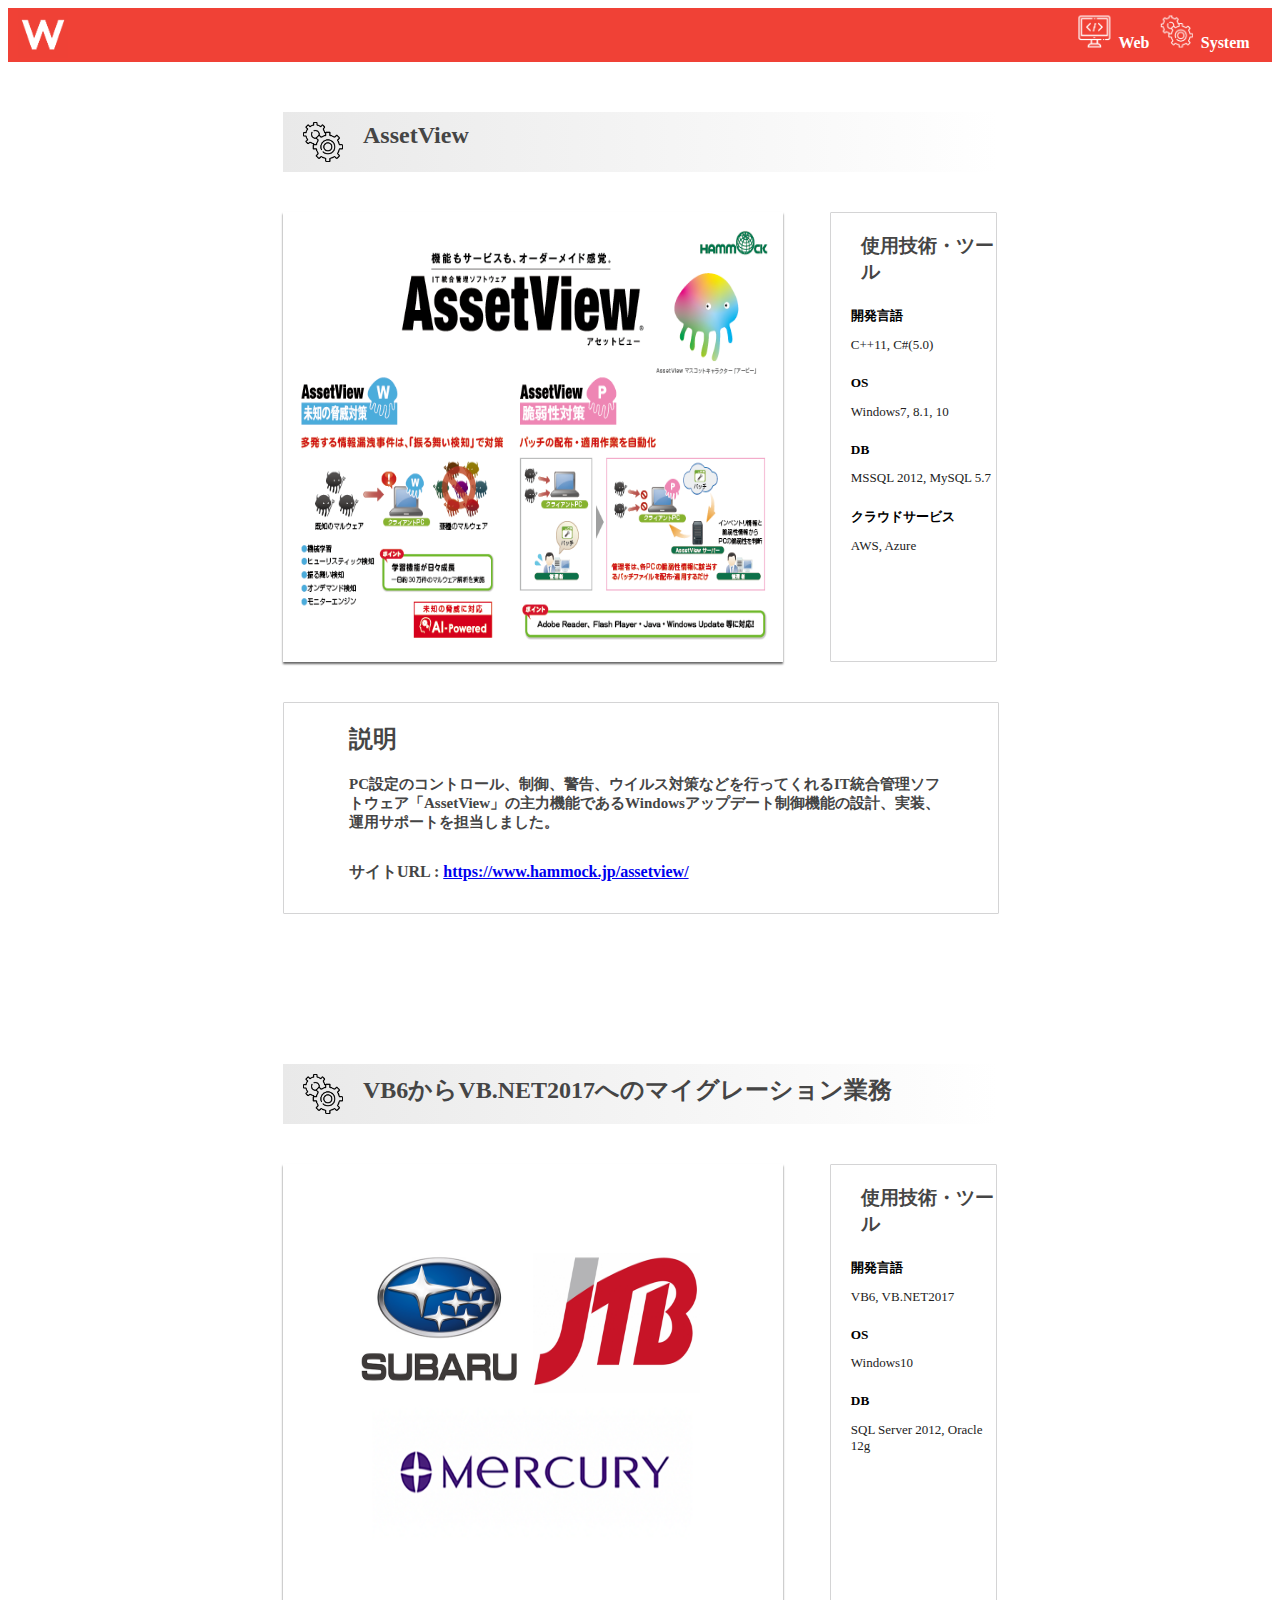
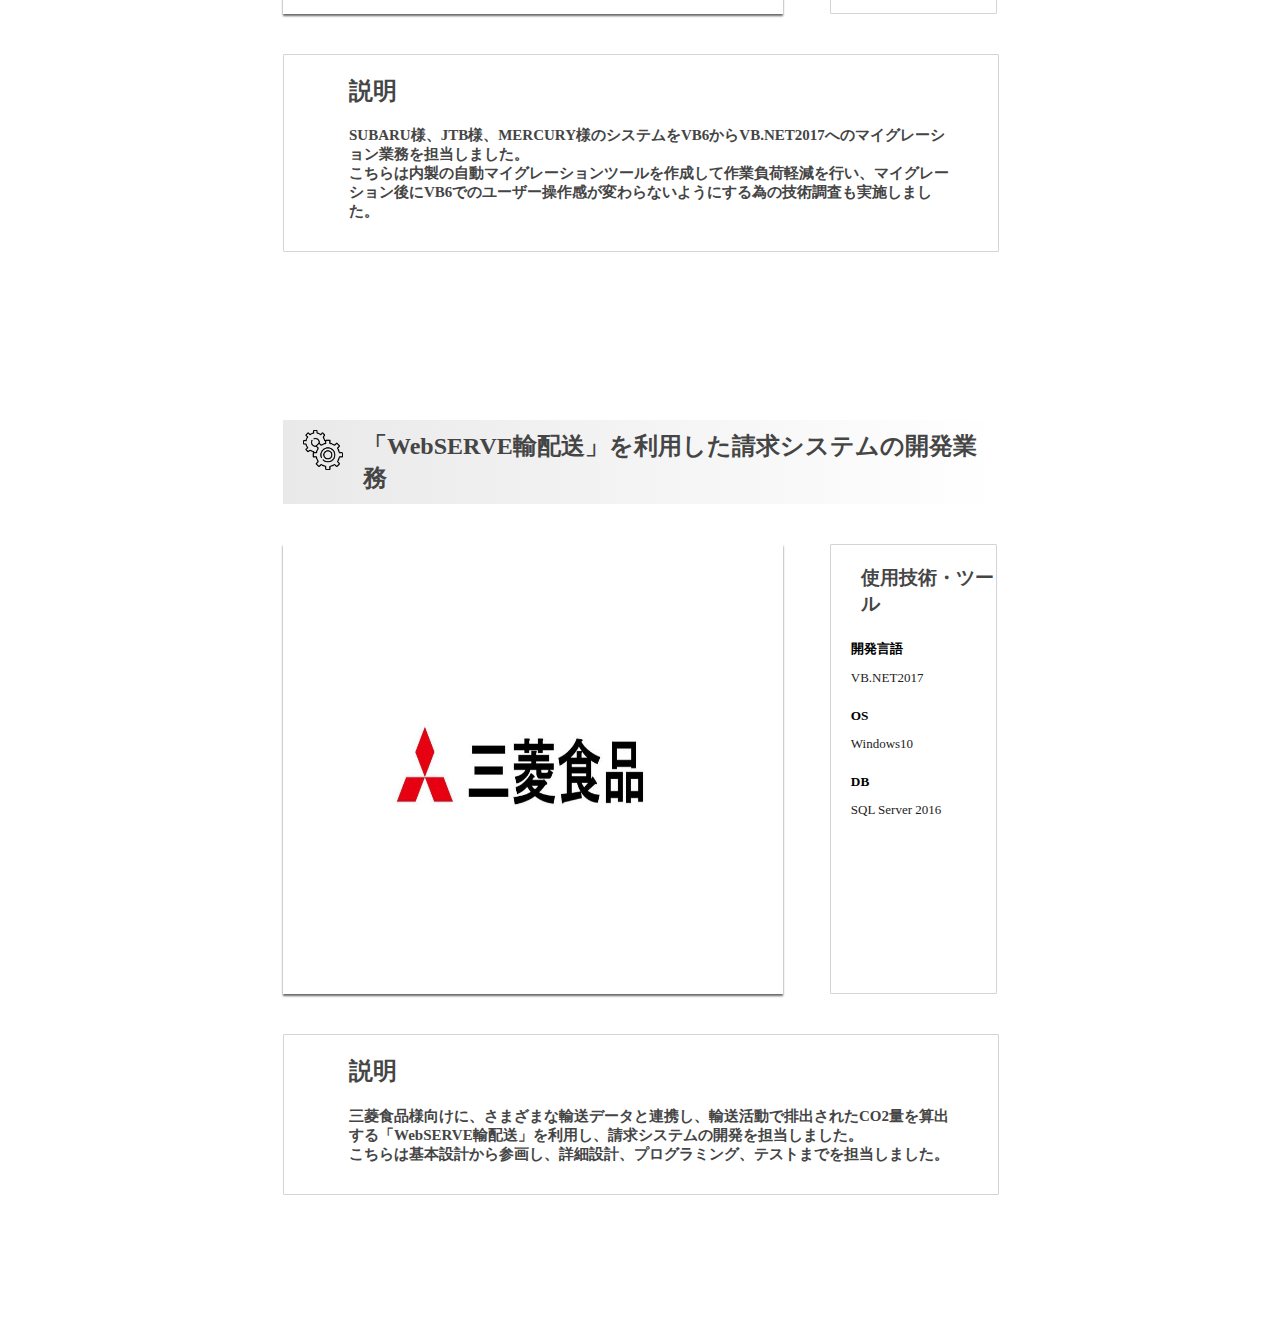
==== system.html @ f90ed8fa "system ページの作成" ====
<!DOCTYPE html>
<html lang="en">

<head>
  <meta charset="utf-8" />
  <link rel="icon" href="%PUBLIC_URL%/favicon.ico" />
  <meta name="viewport" content="width=device-width, initial-scale=1" />
  <link rel="apple-touch-icon" href="%PUBLIC_URL%/logo192.png" />

  <link rel="stylesheet" href="./navbar.css">
  <link rel="stylesheet" href="./style.css">
  <link rel="stylesheet" type="text/css" href="semantic/dist/semantic.min.css">

  <script src="semantic/dist/semantic.min.js"></script>
  <script src="https://ajax.googleapis.com/ajax/libs/jquery/3.5.1/jquery.min.js"></script>

  <link rel="manifest" href="%PUBLIC_URL%/manifest.json" />
  <title>willsoar-web</title>
</head>

<body class="wrapper">
  <div class="ui inverted segment navbar" style="background-color: #F04136">
    <img src="./img/willsoar.png" alt="" class="" />
    <div class="ui inverted secondary menu" style="margin-top: 3px !important;">
      <a href="./index.html" class="item logotext web-text" style="text-decoration: none;"><img src="./img/icon-web1.png"
          alt="" class="icon-image" />Web</a>
      <a href="a.shtml" class="item logotext web-text" style="text-decoration: none;"><img src="./img/icon-system1.png"
          alt="" class="icon-image" />System</a>
    </div>

    <div>

    </div>

  </div>



  <div class="container">
    <div class="title-btn">
      <h2 class="ui header title">
        <img src="img/icon-system.png" alt="" class="icon-image" />
        <div class="content">
          AssetView
        </div>
      </h2>
    </div>

    <div class="image-btn">
      <img src="./img/system1.png" alt="" class="mainImage2" />
      <div class="ui card tecBox">
        <h3 class="ui header">
          <i class="plug icon"></i>
          <div class="content">使用技術・ツール</div>
        </h3>
        <div class="tecBoxDesc">
          <h5>開発言語</h5>
          <p>C++11, C#(5.0)</p>
        </div>
        <div class="tecBoxDesc">
          <h5>OS</h5>
          <p>Windows7, 8.1, 10</p>
        </div>
        <div class="tecBoxDesc">
          <h5>DB</h5>
                <p>
                  MSSQL 2012, MySQL 5.7
                  <br />
                </p>
        </div>
        <div class="tecBoxDesc">
          <h5>クラウドサービス</h5>
                <p>
                  AWS, Azure
                  <br />
                </p>
        </div>
      </div>
    </div>

    <div class="ui card item-content">
      <div class="c-description">
        <h2 class="ui header">
          <i class="book icon"></i>
          <div class="content">説明</div>
        </h2>
        <div class="content">
          <div class="description">
            <p>
              PC設定のコントロール、制御、警告、ウイルス対策などを行ってくれるIT統合管理ソフトウェア「AssetView」の主力機能であるWindowsアップデート制御機能の設計、実装、運用サポートを担当しました。
              <h4>
                サイトURL :
                <a href="https://www.hammock.jp/assetview/">
                  https://www.hammock.jp/assetview/
                </a>
              </h4>
            </p>
          </div>
        </div>
      </div>
    </div>


    <!-- 煮込め -->


    <div>
      <Element name="Element2"></Element>
      <div class="title-btn">
        <h2 class="ui header title">
          <img src="./img/icon-system.png" alt="" class="icon-image" />
          <div class="content">
            VB6からVB.NET2017へのマイグレーション業務
          </div>
        </h2>
      </div>

      <div class="image-btn">
        <img src="img/system2.png" alt="" class="mainImage2" />
        <div class="ui card tecBox">
          <h3 class="ui header">
            <i class="plug icon"></i>
            <div class="content">使用技術・ツール</div>
          </h3>
          <div class="tecBoxDesc">
            <h5>開発言語</h5>
                  <p>VB6, VB.NET2017 </p>
          </div>
          <div class="tecBoxDesc">
            <h5>OS</h5>
                  <p>Windows10</p>
          </div>
          <div class="tecBoxDesc">
            <h5>DB</h5>
            <p>SQL Server 2012, Oracle 12g</p>
          </div>
        </div>
      </div>

      <div class="ui card item-content">
        <div class="c-description">
          <h2 class="ui header">
            <i class="book icon"></i>
            <div class="content">説明</div>
          </h2>
          <div class="content">
            <div class="description">
              <p>
                SUBARU様、JTB様、MERCURY様のシステムをVB6からVB.NET2017へのマイグレーション業務を担当しました。
                <br />
                こちらは内製の自動マイグレーションツールを作成して作業負荷軽減を行い、マイグレーション後にVB6でのユーザー操作感が変わらないようにする為の技術調査も実施しました。
              </p>
            </div>
          </div>
        </div>
      </div>
    </div>
    <br />

    <!-- ３個目 -->

    <div class="title-btn">
      <Element name="Element3"></Element>
      <h2 class="ui header title">
        <img src="./img/icon-system.png" alt="" class="icon-image" />
        <div class="content">
          「WebSERVE輸配送」を利用した請求システムの開発業務
        </div>
      </h2>
    </div>

    <div class="image-btn">
      <img src="./img/system3.png" alt="" class="mainImage2" />
      <div class="ui card tecBox">
        <h3 class="ui header">
          <i class="plug icon"></i>
          <div class="content">使用技術・ツール</div>
        </h3>
        <div class="tecBoxDesc">
          <h5>開発言語</h5>
                <p>VB.NET2017</p>
        </div>
        <div class="tecBoxDesc">
          <h5>OS</h5>
                <p>Windows10</p>
        </div>
        <div class="tecBoxDesc">
          <h5>DB</h5>
                <p>SQL Server 2016</p>
        </div>
      </div>
    </div>

    <div class="ui card item-content">
      <div class="c-description">
        <h2 class="ui header">
          <i class="book icon"></i>
          <div class="content">説明</div>
        </h2>
        <div class="content">
          <div class="description">
            <p>
              三菱食品様向けに、さまざまな輸送データと連携し、輸送活動で排出されたCO2量を算出する「WebSERVE輸配送」を利用し、請求システムの開発を担当しました。
              <br />
              こちらは基本設計から参画し、詳細設計、プログラミング、テストまでを担当しました。
              <br />
            </p>
          </div>
        </div>
      </div>
    </div>

    <br />
  </div>

  <div style="height: 70; background-color: #F04136; width: 100%;"></div>
</body>

</html>
---- navbar.css ----
.menu {
  float: right;
  transform:scale(0.8)
}
.navbar a {
  color: white;
  font-size: 20px;
}
img {
  width: 50px;
  height: 50px;
  margin-left: 10px;
}
i {
  color: white;
}
.menu {
  margin-top: -9px !important;
}
.icon-image {
  width: 30px;
  height: 30px;
}
.logotext img {
  margin-right: 10px !important;
}


@media screen and (max-width:480px) {
  .navbar img {
    width: 40px;
    height: 40px;
  }
  .logotext{
    margin-top: -10px;
  }
  .menu .logotext{
    margin-top: -5px !important;
    margin-right: -30px !important;
    transform: scale(0.7);
  }
  
}
---- style.css ----
.title {
  background: -moz-linear-gradient(left, #E9E9E9, #FFF);
  background: -webkit-linear-gradient(left, #E9E9E9, #FFF);
  background: linear-gradient(to right, #E9E9E9, #FFF);
  width: 100%;
  padding: 10px !important;
  margin-top: 50px !important;
  display: flex;
}
.icon {
  color: #454545;
}
.title .content {
  color: #454545;
}
.mainImage {
  width: 70%;
  height: 100%;
  margin-top: 20px;
  box-shadow: 0 2px 2px #666666;
  margin-right: 47px;
  margin-left: 0px;
}
.mainImage2 {
  width: 70%;
  height: 450px;
  margin-top: 20px;
  box-shadow: 0 2px 2px #666666;
  margin-right: 47px;
  margin-left: 0px;
}
.c-description {
  width: 100% !important;
  border:solid 1px #D4D4D5;
  border-radius: 1px;
  margin-top: 40px;
}
.c-description p {
  font-weight: bold;
  font-size: 16px;
}

.web-text {
  font-weight: bold !important;
  color: white;
}
.system-text {
  font-weight: bold !important;
  color: rgb(102, 88, 88);
}

.description p {
  color: #454545;
  padding-left: 45px;
  padding-right: 45px;
  margin-bottom: 30px;
  font-size: 15px;
}
.description h4 {
  color: #454545;
  padding-left: 45px;
  padding-right: 45px;
  margin-bottom: 30px;
}
.image-btn {
  display: flex;
  width: 100%;
}
.title-btn {
  display: flex;
  align-items: flex-end;
}

.item-content {
  width: 100% !important;
  margin-bottom: 100px !important;
}
.item-content h2 {
  padding-left: 45px !important;
}
.table-parent {
  display: flex;
  padding-right: 70px;
  padding-left: 80px;
  
}
.table-parent table {
  margin-right: 50px;
}
.table-parent th {
  font-size: 20px;
  text-align: left !important;
}
.table-parent td {
  padding-bottom: 5px;
  font-size: 15px;
}
body {
  background-color: #FFFFFF;
}

/* 技術一覧 */
.tecBox {
  border:solid 1px #D4D4D5;
  border-radius: 1px;
  width: 300px;
  margin-top: 20px;
}
.tecBox h3 {
  margin-top: 20px !important;
  margin-left: 10px !important;
}
.tecBoxDesc {
  margin-left: 20px;
}
.tecBoxDesc p {
  font-size: 13px;
  margin-top: -10px;
  color: #222222;
}
.content {
  margin-left: 20px;
  color: #454545;
}
.icon-image {
  width: 40px !important;
  height: 40px !important;
}
.container {
  margin-left: 275px;
  margin-right: 275px;
}


@media screen and (max-width:480px){
  .title-btn {
    width: 100% !important;
  }
  .btn {
    display: none;
  }
  .image-btn {
    display: block;
  }
  .mainImage {
    width: 100%;
    height: 50%;
  }
  .mainImage2 {
    width: 100%;
    height: 50%;
  }
  .ui.card.tecBox {
    width: 100%;
  }
  .tecBoxDesc {
    padding-bottom: 30px;
    margin-top: 0px !important;
  }
  .description {
    width: 100% !important;
    font-size: 15px;
  }
  .description p {
    padding: 0;
    padding-right: 20px;
    font-weight: normal;
  }
  .title .content {
    margin-left: -0px !important;
    margin-top: 10px;
  }
  .wrapper {
    overflow: hidden;
  }
}
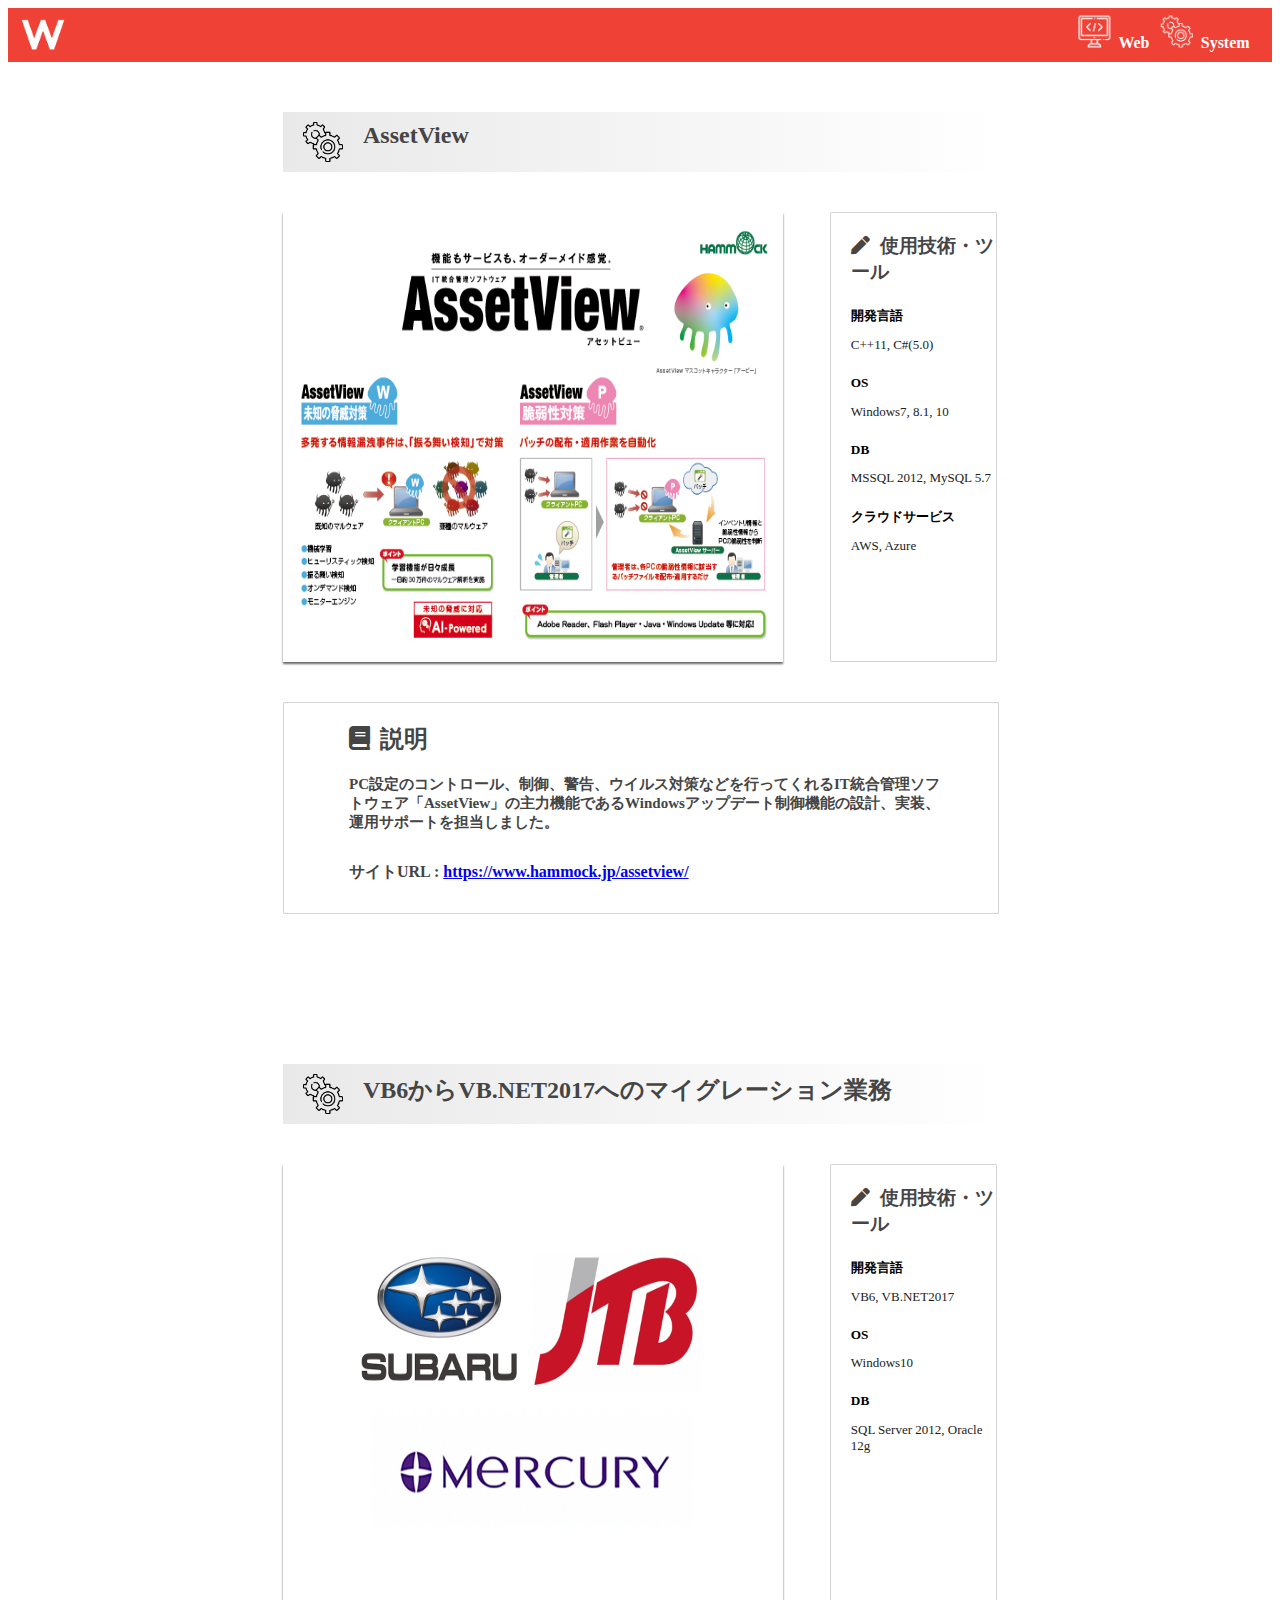
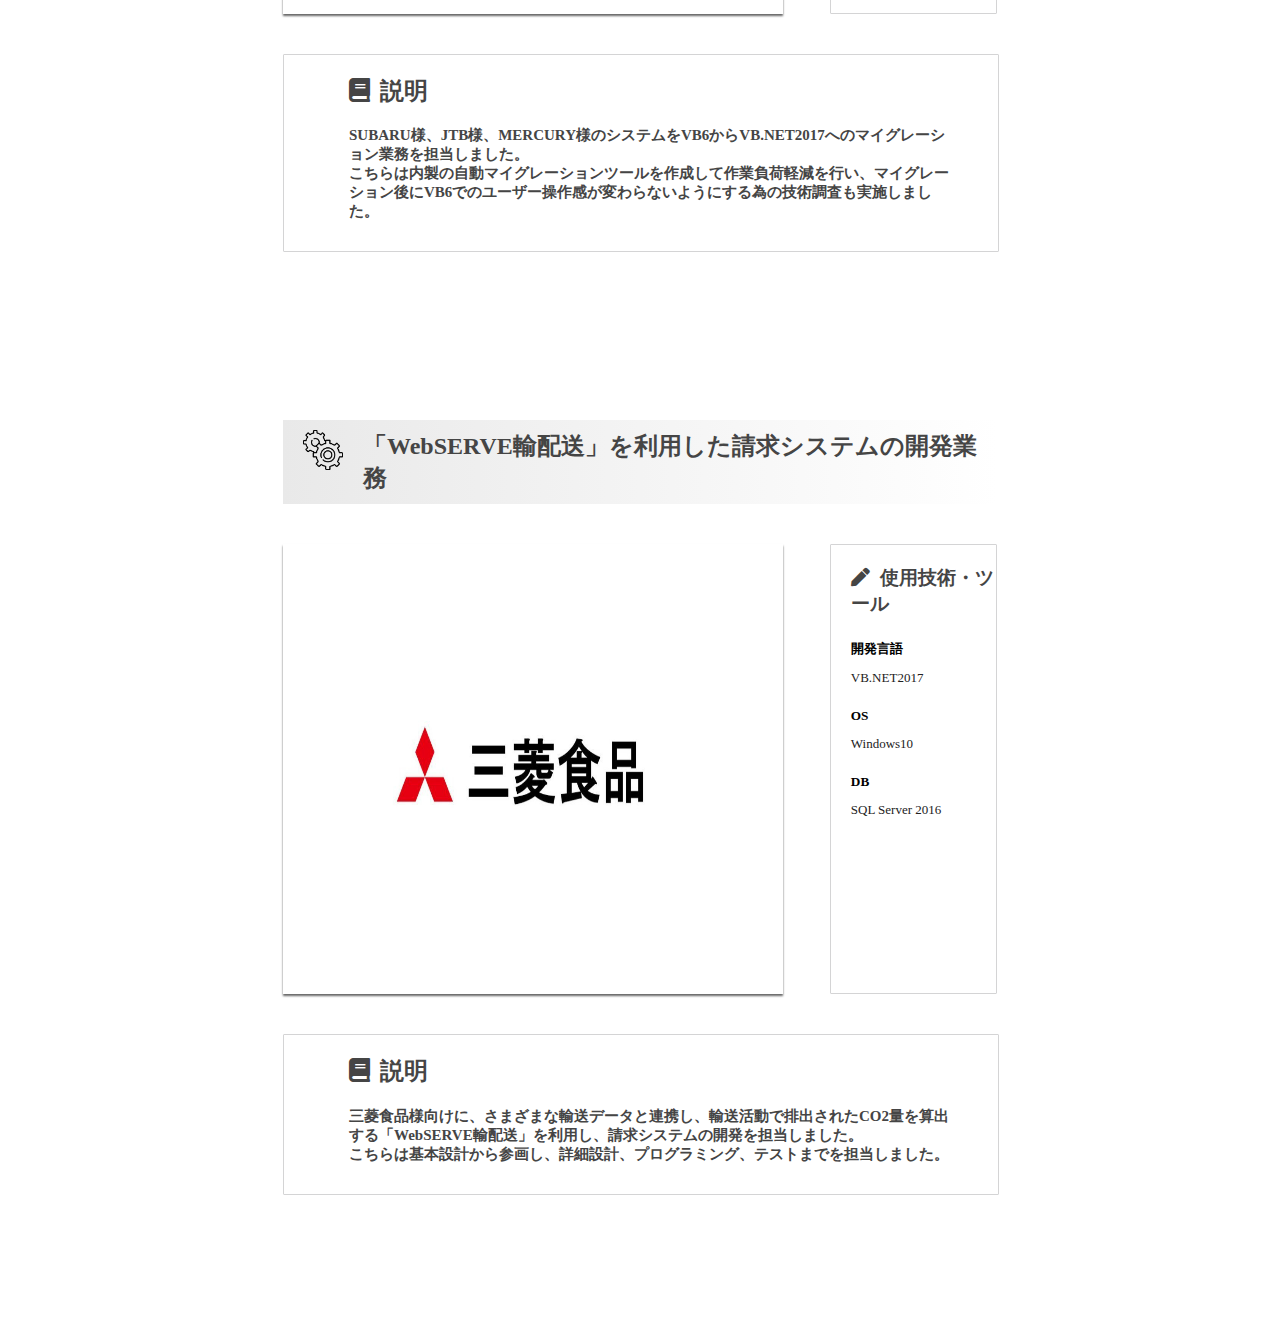
==== commit bd2d0f51: "icon 追加" ====
--- a/system.html
+++ b/system.html
@@ -4,8 +4,10 @@
 <head>
   <meta charset="utf-8" />
   <link rel="icon" href="%PUBLIC_URL%/favicon.ico" />
-  <meta name="viewport" content="width=device-width, initial-scale=1" />
+  <meta name="viewport" content="width=device-width, initial-scale=1.0, maximum-scale=1.0, minimum-scale=1.0">
+
   <link rel="apple-touch-icon" href="%PUBLIC_URL%/logo192.png" />
+  <link href="https://use.fontawesome.com/releases/v5.6.1/css/all.css" rel="stylesheet">
 
   <link rel="stylesheet" href="./navbar.css">
   <link rel="stylesheet" href="./style.css">
@@ -27,11 +29,6 @@
       <a href="a.shtml" class="item logotext web-text" style="text-decoration: none;"><img src="./img/icon-system1.png"
           alt="" class="icon-image" />System</a>
     </div>
-
-    <div>
-
-    </div>
-
   </div>
 
 
@@ -50,8 +47,8 @@
       <img src="./img/system1.png" alt="" class="mainImage2" />
       <div class="ui card tecBox">
         <h3 class="ui header">
-          <i class="plug icon"></i>
-          <div class="content">使用技術・ツール</div>
+          <div class="content" style="margin-left:  10px"><i class="fas fa-pen plug icon"
+            style="color: #454545; margin-right: 10px;"></i>使用技術・ツール</div>
         </h3>
         <div class="tecBoxDesc">
           <h5>開発言語</h5>
@@ -81,8 +78,7 @@
     <div class="ui card item-content">
       <div class="c-description">
         <h2 class="ui header">
-          <i class="book icon"></i>
-          <div class="content">説明</div>
+          <div class="content"><i class="fas fa-book" style="color: #454545; margin-right: 10px;"></i>説明</div>
         </h2>
         <div class="content">
           <div class="description">
@@ -119,8 +115,8 @@
         <img src="img/system2.png" alt="" class="mainImage2" />
         <div class="ui card tecBox">
           <h3 class="ui header">
-            <i class="plug icon"></i>
-            <div class="content">使用技術・ツール</div>
+            <div class="content" style="margin-left:  10px"><i class="fas fa-pen plug icon"
+              style="color: #454545; margin-right: 10px;"></i>使用技術・ツール</div>
           </h3>
           <div class="tecBoxDesc">
             <h5>開発言語</h5>
@@ -140,8 +136,7 @@
       <div class="ui card item-content">
         <div class="c-description">
           <h2 class="ui header">
-            <i class="book icon"></i>
-            <div class="content">説明</div>
+            <div class="content"><i class="fas fa-book" style="color: #454545; margin-right: 10px;"></i>説明</div>
           </h2>
           <div class="content">
             <div class="description">
@@ -173,8 +168,8 @@
       <img src="./img/system3.png" alt="" class="mainImage2" />
       <div class="ui card tecBox">
         <h3 class="ui header">
-          <i class="plug icon"></i>
-          <div class="content">使用技術・ツール</div>
+          <div class="content" style="margin-left:  10px"><i class="fas fa-pen plug icon"
+            style="color: #454545; margin-right: 10px;"></i>使用技術・ツール</div>
         </h3>
         <div class="tecBoxDesc">
           <h5>開発言語</h5>
@@ -194,8 +189,7 @@
     <div class="ui card item-content">
       <div class="c-description">
         <h2 class="ui header">
-          <i class="book icon"></i>
-          <div class="content">説明</div>
+          <div class="content"><i class="fas fa-book" style="color: #454545; margin-right: 10px;"></i>説明</div>
         </h2>
         <div class="content">
           <div class="description">
--- a/style.css
+++ b/style.css
@@ -1,140 +1,147 @@
+.container {
+  margin-left: 275px;
+  margin-right: 275px;
+}
 .title {
-  background: -moz-linear-gradient(left, #E9E9E9, #FFF);
-  background: -webkit-linear-gradient(left, #E9E9E9, #FFF);
-  background: linear-gradient(to right, #E9E9E9, #FFF);
-  width: 100%;
-  padding: 10px !important;
-  margin-top: 50px !important;
-  display: flex;
+background: -moz-linear-gradient(left, #E9E9E9, #FFF);
+background: -webkit-linear-gradient(left, #E9E9E9, #FFF);
+background: linear-gradient(to right, #E9E9E9, #FFF);
+width: 100%;
+padding: 10px !important;
+margin-top: 50px !important;
+display: flex;
 }
 .icon {
-  color: #454545;
+color: #454545;
 }
 .title .content {
-  color: #454545;
+color: #454545;
 }
 .mainImage {
-  width: 70%;
-  height: 100%;
-  margin-top: 20px;
-  box-shadow: 0 2px 2px #666666;
-  margin-right: 47px;
-  margin-left: 0px;
+width: 70%;
+height: 100%;
+margin-top: 20px;
+box-shadow: 0 2px 2px #666666;
+margin-right: 47px;
+margin-left: 0px;
 }
 .mainImage2 {
-  width: 70%;
-  height: 450px;
-  margin-top: 20px;
-  box-shadow: 0 2px 2px #666666;
-  margin-right: 47px;
-  margin-left: 0px;
+width: 70%;
+height: 450px;
+margin-top: 20px;
+box-shadow: 0 2px 2px #666666;
+margin-right: 47px;
+margin-left: 0px;
 }
 .c-description {
-  width: 100% !important;
-  border:solid 1px #D4D4D5;
-  border-radius: 1px;
-  margin-top: 40px;
+width: 100% !important;
+border:solid 1px #D4D4D5;
+border-radius: 1px;
+margin-top: 40px;
 }
 .c-description p {
-  font-weight: bold;
-  font-size: 16px;
+font-weight: bold;
+font-size: 16px;
 }
 
 .web-text {
-  font-weight: bold !important;
-  color: white;
+font-weight: bold !important;
+color: white;
 }
 .system-text {
-  font-weight: bold !important;
-  color: rgb(102, 88, 88);
+font-weight: bold !important;
+color: rgb(102, 88, 88);
 }
 
 .description p {
-  color: #454545;
-  padding-left: 45px;
-  padding-right: 45px;
-  margin-bottom: 30px;
-  font-size: 15px;
+color: #454545;
+padding-left: 45px;
+padding-right: 45px;
+margin-bottom: 30px;
+font-size: 15px;
 }
 .description h4 {
-  color: #454545;
-  padding-left: 45px;
-  padding-right: 45px;
-  margin-bottom: 30px;
+color: #454545;
+padding-left: 45px;
+padding-right: 45px;
+margin-bottom: 30px;
 }
 .image-btn {
-  display: flex;
-  width: 100%;
+display: flex;
+width: 100%;
 }
 .title-btn {
-  display: flex;
-  align-items: flex-end;
+display: flex;
+align-items: flex-end;
 }
 
 .item-content {
-  width: 100% !important;
-  margin-bottom: 100px !important;
+width: 100% !important;
+margin-bottom: 100px !important;
 }
 .item-content h2 {
-  padding-left: 45px !important;
+padding-left: 45px !important;
 }
 .table-parent {
-  display: flex;
-  padding-right: 70px;
-  padding-left: 80px;
-  
+display: flex;
+padding-right: 70px;
+padding-left: 80px;
+
 }
 .table-parent table {
-  margin-right: 50px;
+margin-right: 50px;
 }
 .table-parent th {
-  font-size: 20px;
-  text-align: left !important;
+font-size: 20px;
+text-align: left !important;
 }
 .table-parent td {
-  padding-bottom: 5px;
-  font-size: 15px;
+padding-bottom: 5px;
+font-size: 15px;
 }
 body {
-  background-color: #FFFFFF;
+background-color: #FFFFFF;
 }
 
 /* 技術一覧 */
 .tecBox {
-  border:solid 1px #D4D4D5;
-  border-radius: 1px;
-  width: 300px;
-  margin-top: 20px;
+border:solid 1px #D4D4D5;
+border-radius: 1px;
+width: 300px;
+margin-top: 20px;
 }
 .tecBox h3 {
-  margin-top: 20px !important;
-  margin-left: 10px !important;
+margin-top: 20px !important;
+margin-left: 10px !important;
 }
 .tecBoxDesc {
-  margin-left: 20px;
+margin-left: 20px;
 }
 .tecBoxDesc p {
-  font-size: 13px;
-  margin-top: -10px;
-  color: #222222;
+font-size: 13px;
+margin-top: -10px;
+color: #222222;
 }
 .content {
-  margin-left: 20px;
-  color: #454545;
+margin-left: 20px;
+color: #454545;
 }
 .icon-image {
-  width: 40px !important;
-  height: 40px !important;
+width: 40px !important;
+height: 40px !important;
 }
-.container {
-  margin-left: 275px;
-  margin-right: 275px;
+.gizyutu-title {
+  margin-top: -27px;
 }
 
 
-@media screen and (max-width:480px){
+
+@media screen and (max-width: 481px){
   .title-btn {
     width: 100% !important;
+  }
+  .title {
+    display: block;
   }
   .btn {
     display: none;
@@ -154,7 +161,6 @@
     width: 100%;
   }
   .tecBoxDesc {
-    padding-bottom: 30px;
     margin-top: 0px !important;
   }
   .description {
@@ -163,14 +169,24 @@
   }
   .description p {
     padding: 0;
-    padding-right: 20px;
+    padding-right: 15px;
     font-weight: normal;
   }
   .title .content {
-    margin-left: -0px !important;
+    margin-left: 12px !important;
     margin-top: 10px;
   }
-  .wrapper {
-    overflow: hidden;
+  .container {
+    margin-left: 0px !important;
+    margin-right: 0px !important;
   }
+  .description h4 {
+    color: #454545;
+    margin-left: -44px;
+    padding-right: 40px;
+    margin-bottom: 30px;
+    }
+    .wrapper {
+      overflow: hidden;
+    }
 }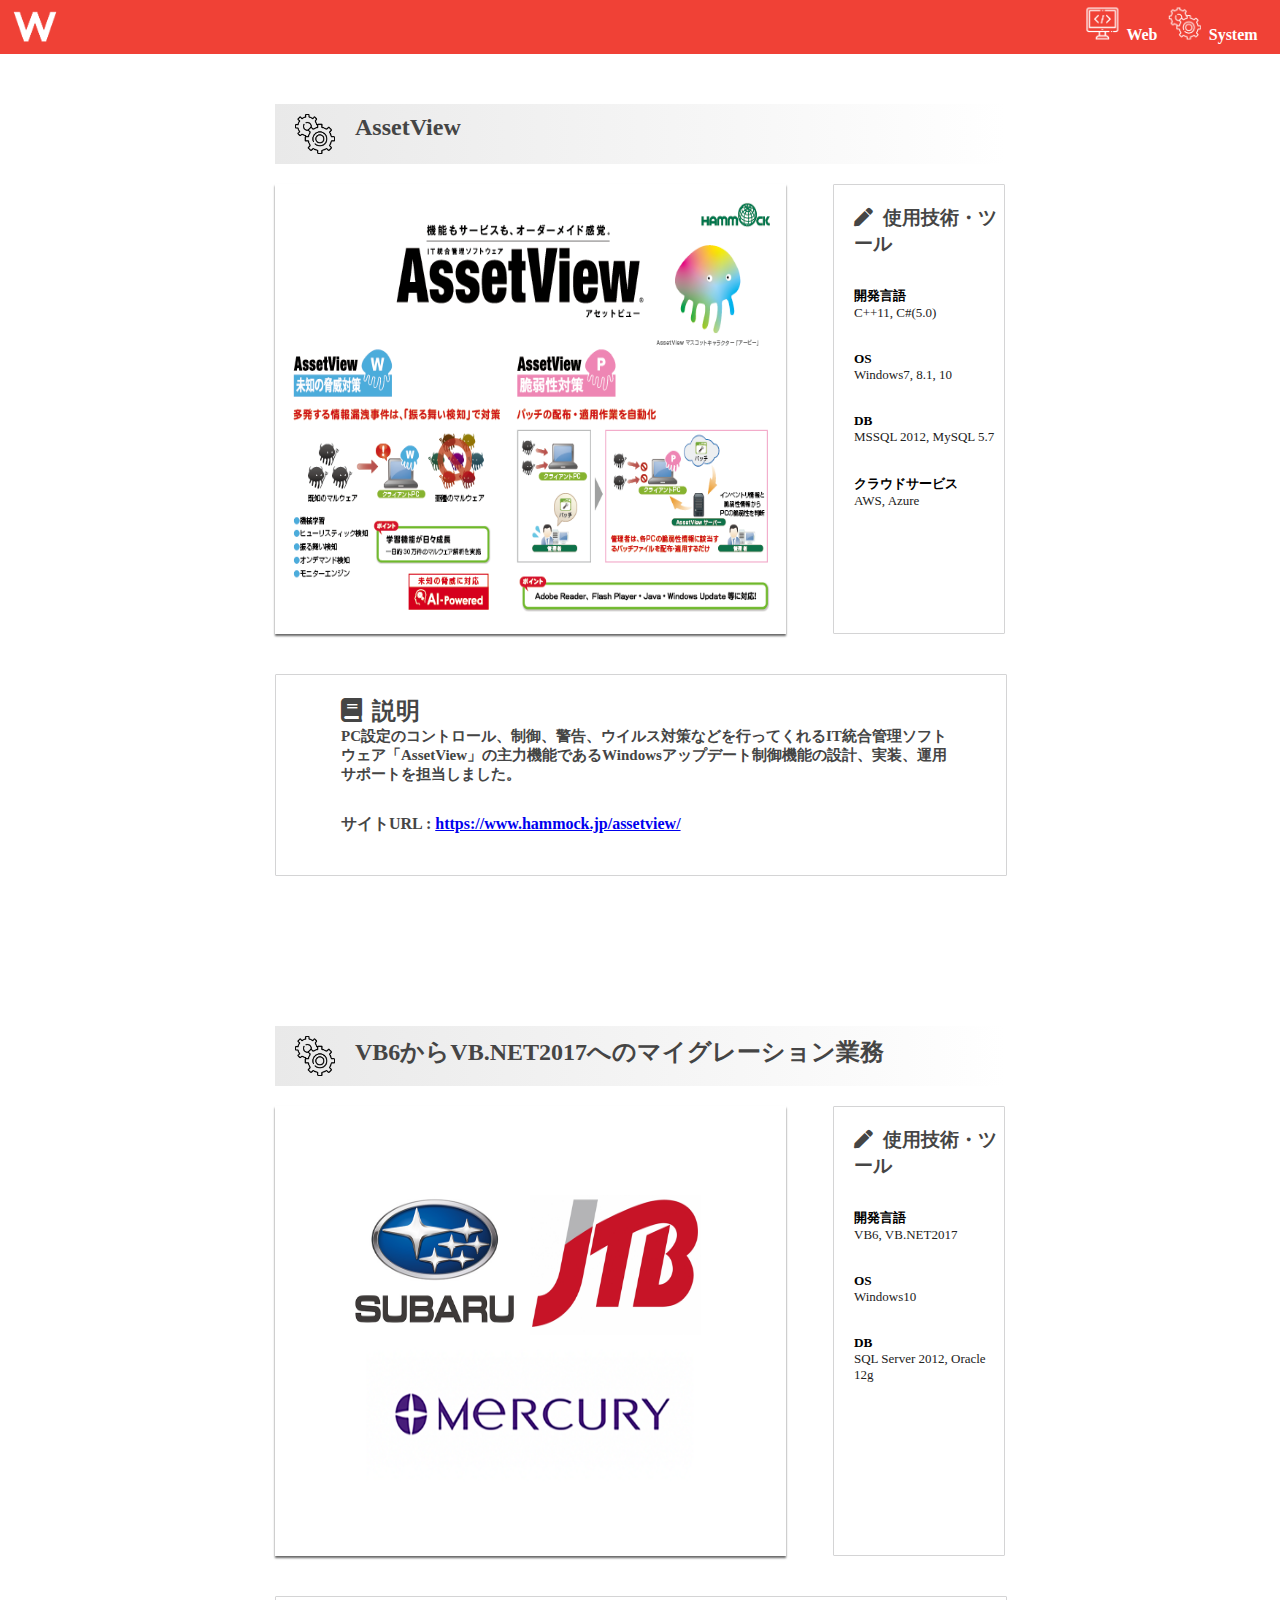
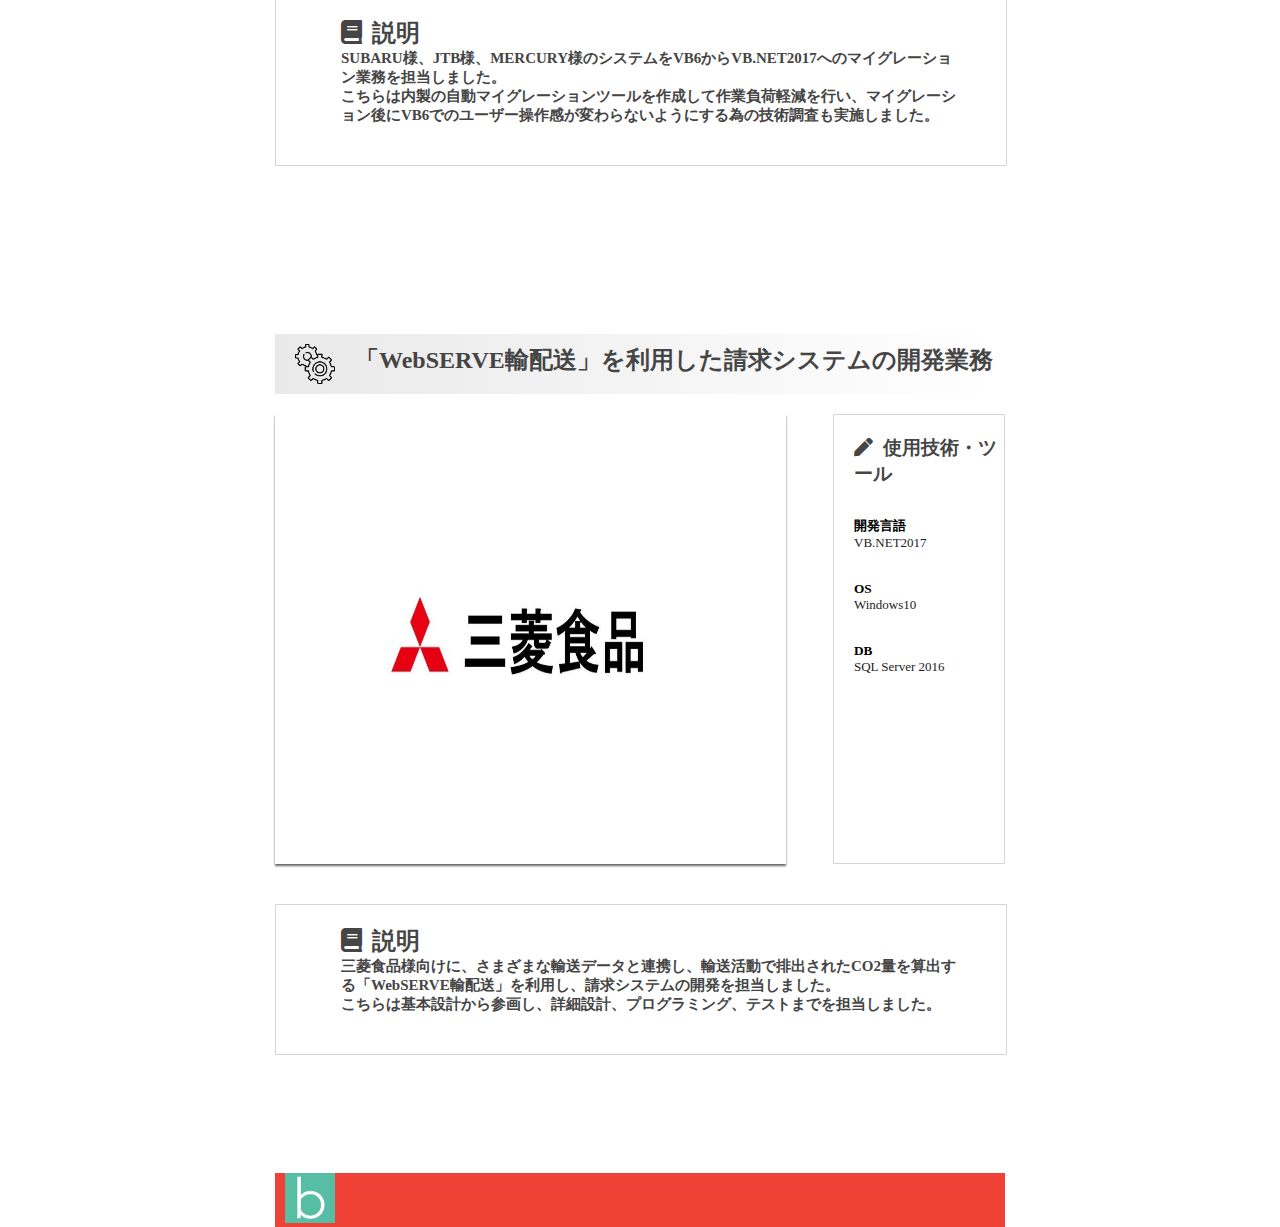
==== commit 3d4663d1: "footer" ====
--- a/system.html
+++ b/system.html
@@ -3,6 +3,7 @@
 
 <head>
   <meta charset="utf-8" />
+  <meta name="robots" content="noindex">
   <link rel="icon" href="%PUBLIC_URL%/favicon.ico" />
   <meta name="viewport" content="width=device-width, initial-scale=1.0, maximum-scale=1.0, minimum-scale=1.0">
 
@@ -43,76 +44,10 @@
       </h2>
     </div>
 
-    <div class="image-btn">
-      <img src="./img/system1.png" alt="" class="mainImage2" />
-      <div class="ui card tecBox">
-        <h3 class="ui header">
-          <div class="content" style="margin-left:  10px"><i class="fas fa-pen plug icon"
-            style="color: #454545; margin-right: 10px;"></i>使用技術・ツール</div>
-        </h3>
-        <div class="tecBoxDesc">
-          <h5>開発言語</h5>
-          <p>C++11, C#(5.0)</p>
-        </div>
-        <div class="tecBoxDesc">
-          <h5>OS</h5>
-          <p>Windows7, 8.1, 10</p>
-        </div>
-        <div class="tecBoxDesc">
-          <h5>DB</h5>
-                <p>
-                  MSSQL 2012, MySQL 5.7
-                  <br />
-                </p>
-        </div>
-        <div class="tecBoxDesc">
-          <h5>クラウドサービス</h5>
-                <p>
-                  AWS, Azure
-                  <br />
-                </p>
-        </div>
-      </div>
-    </div>
-
-    <div class="ui card item-content">
-      <div class="c-description">
-        <h2 class="ui header">
-          <div class="content"><i class="fas fa-book" style="color: #454545; margin-right: 10px;"></i>説明</div>
-        </h2>
-        <div class="content">
-          <div class="description">
-            <p>
-              PC設定のコントロール、制御、警告、ウイルス対策などを行ってくれるIT統合管理ソフトウェア「AssetView」の主力機能であるWindowsアップデート制御機能の設計、実装、運用サポートを担当しました。
-              <h4>
-                サイトURL :
-                <a href="https://www.hammock.jp/assetview/">
-                  https://www.hammock.jp/assetview/
-                </a>
-              </h4>
-            </p>
-          </div>
-        </div>
-      </div>
-    </div>
-
-
-    <!-- 煮込め -->
-
-
-    <div>
-      <Element name="Element2"></Element>
-      <div class="title-btn">
-        <h2 class="ui header title">
-          <img src="./img/icon-system.png" alt="" class="icon-image" />
-          <div class="content">
-            VB6からVB.NET2017へのマイグレーション業務
-          </div>
-        </h2>
-      </div>
+    <div class="wrapper">
 
       <div class="image-btn">
-        <img src="img/system2.png" alt="" class="mainImage2" />
+        <img src="./img/system1.png" alt="" class="mainImage2" />
         <div class="ui card tecBox">
           <h3 class="ui header">
             <div class="content" style="margin-left:  10px"><i class="fas fa-pen plug icon"
@@ -120,94 +55,169 @@
           </h3>
           <div class="tecBoxDesc">
             <h5>開発言語</h5>
-                  <p>VB6, VB.NET2017 </p>
+            <p>C++11, C#(5.0)</p>
           </div>
           <div class="tecBoxDesc">
             <h5>OS</h5>
-                  <p>Windows10</p>
+            <p>Windows7, 8.1, 10</p>
           </div>
           <div class="tecBoxDesc">
             <h5>DB</h5>
-            <p>SQL Server 2012, Oracle 12g</p>
-          </div>
-        </div>
-      </div>
-
+                  <p>
+                    MSSQL 2012, MySQL 5.7
+                    <br />
+                  </p>
+          </div>
+          <div class="tecBoxDesc">
+            <h5>クラウドサービス</h5>
+                  <p>
+                    AWS, Azure
+                    <br />
+                  </p>
+          </div>
+        </div>
+      </div>
+  
       <div class="ui card item-content">
         <div class="c-description">
-          <h2 class="ui header">
+          <h2 class="ui header expla">
             <div class="content"><i class="fas fa-book" style="color: #454545; margin-right: 10px;"></i>説明</div>
           </h2>
           <div class="content">
             <div class="description">
               <p>
-                SUBARU様、JTB様、MERCURY様のシステムをVB6からVB.NET2017へのマイグレーション業務を担当しました。
+                PC設定のコントロール、制御、警告、ウイルス対策などを行ってくれるIT統合管理ソフトウェア「AssetView」の主力機能であるWindowsアップデート制御機能の設計、実装、運用サポートを担当しました。
+                <h4>
+                  サイトURL :
+                  <a href="https://www.hammock.jp/assetview/">
+                    https://www.hammock.jp/assetview/
+                  </a>
+                </h4>
+              </p>
+            </div>
+          </div>
+        </div>
+      </div>
+  
+  
+      <!-- 煮込め -->
+  
+  
+      <div>
+        <Element name="Element2"></Element>
+        <div class="title-btn">
+          <h2 class="ui header title">
+            <img src="./img/icon-system.png" alt="" class="icon-image" />
+            <div class="content">
+              VB6からVB.NET2017へのマイグレーション業務
+            </div>
+          </h2>
+        </div>
+  
+        <div class="image-btn">
+          <img src="img/system2.png" alt="" class="mainImage2" />
+          <div class="ui card tecBox">
+            <h3 class="ui header">
+              <div class="content" style="margin-left:  10px"><i class="fas fa-pen plug icon"
+                style="color: #454545; margin-right: 10px;"></i>使用技術・ツール</div>
+            </h3>
+            <div class="tecBoxDesc">
+              <h5>開発言語</h5>
+                    <p>VB6, VB.NET2017 </p>
+            </div>
+            <div class="tecBoxDesc">
+              <h5>OS</h5>
+                    <p>Windows10</p>
+            </div>
+            <div class="tecBoxDesc">
+              <h5>DB</h5>
+              <p>SQL Server 2012, Oracle 12g</p>
+            </div>
+          </div>
+        </div>
+  
+        <div class="ui card item-content">
+          <div class="c-description">
+            <h2 class="ui header expla">
+              <div class="content"><i class="fas fa-book" style="color: #454545; margin-right: 10px;"></i>説明</div>
+            </h2>
+            <div class="content">
+              <div class="description">
+                <p>
+                  SUBARU様、JTB様、MERCURY様のシステムをVB6からVB.NET2017へのマイグレーション業務を担当しました。
+                  <br />
+                  こちらは内製の自動マイグレーションツールを作成して作業負荷軽減を行い、マイグレーション後にVB6でのユーザー操作感が変わらないようにする為の技術調査も実施しました。
+                </p>
+              </div>
+            </div>
+          </div>
+        </div>
+      </div>
+      <br />
+  
+      <!-- ３個目 -->
+  
+      <div class="title-btn">
+        <Element name="Element3"></Element>
+        <h2 class="ui header title">
+          <img src="./img/icon-system.png" alt="" class="icon-image" />
+          <div class="content">
+            「WebSERVE輸配送」を利用した請求システムの開発業務
+          </div>
+        </h2>
+      </div>
+  
+      <div class="image-btn">
+        <img src="./img/system3.png" alt="" class="mainImage2" />
+        <div class="ui card tecBox">
+          <h3 class="ui header">
+            <div class="content" style="margin-left:  10px"><i class="fas fa-pen plug icon"
+              style="color: #454545; margin-right: 10px;"></i>使用技術・ツール</div>
+          </h3>
+          <div class="tecBoxDesc">
+            <h5>開発言語</h5>
+                  <p>VB.NET2017</p>
+          </div>
+          <div class="tecBoxDesc">
+            <h5>OS</h5>
+                  <p>Windows10</p>
+          </div>
+          <div class="tecBoxDesc">
+            <h5>DB</h5>
+                  <p>SQL Server 2016</p>
+          </div>
+        </div>
+      </div>
+  
+      <div class="ui card item-content">
+        <div class="c-description">
+          <h2 class="ui header expla">
+            <div class="content"><i class="fas fa-book" style="color: #454545; margin-right: 10px;"></i>説明</div>
+          </h2>
+          <div class="content">
+            <div class="description">
+              <p>
+                三菱食品様向けに、さまざまな輸送データと連携し、輸送活動で排出されたCO2量を算出する「WebSERVE輸配送」を利用し、請求システムの開発を担当しました。
                 <br />
-                こちらは内製の自動マイグレーションツールを作成して作業負荷軽減を行い、マイグレーション後にVB6でのユーザー操作感が変わらないようにする為の技術調査も実施しました。
+                こちらは基本設計から参画し、詳細設計、プログラミング、テストまでを担当しました。
+                <br />
               </p>
             </div>
           </div>
         </div>
       </div>
-    </div>
-    <br />
-
-    <!-- ３個目 -->
-
-    <div class="title-btn">
-      <Element name="Element3"></Element>
-      <h2 class="ui header title">
-        <img src="./img/icon-system.png" alt="" class="icon-image" />
-        <div class="content">
-          「WebSERVE輸配送」を利用した請求システムの開発業務
-        </div>
-      </h2>
-    </div>
-
-    <div class="image-btn">
-      <img src="./img/system3.png" alt="" class="mainImage2" />
-      <div class="ui card tecBox">
-        <h3 class="ui header">
-          <div class="content" style="margin-left:  10px"><i class="fas fa-pen plug icon"
-            style="color: #454545; margin-right: 10px;"></i>使用技術・ツール</div>
-        </h3>
-        <div class="tecBoxDesc">
-          <h5>開発言語</h5>
-                <p>VB.NET2017</p>
-        </div>
-        <div class="tecBoxDesc">
-          <h5>OS</h5>
-                <p>Windows10</p>
-        </div>
-        <div class="tecBoxDesc">
-          <h5>DB</h5>
-                <p>SQL Server 2016</p>
-        </div>
-      </div>
-    </div>
-
-    <div class="ui card item-content">
-      <div class="c-description">
-        <h2 class="ui header">
-          <div class="content"><i class="fas fa-book" style="color: #454545; margin-right: 10px;"></i>説明</div>
-        </h2>
-        <div class="content">
-          <div class="description">
-            <p>
-              三菱食品様向けに、さまざまな輸送データと連携し、輸送活動で排出されたCO2量を算出する「WebSERVE輸配送」を利用し、請求システムの開発を担当しました。
-              <br />
-              こちらは基本設計から参画し、詳細設計、プログラミング、テストまでを担当しました。
-              <br />
-            </p>
-          </div>
-        </div>
-      </div>
-    </div>
-
-    <br />
-  </div>
-
-  <div style="height: 70; background-color: #F04136; width: 100%;"></div>
+  
+      <br />
+    </div>
+  
+    <div class="ui inverted segment navbar" style="background-color: #F04136">
+      <img src="./img/boundare_logo.png" alt="" class="" />
+      <div class="ui inverted secondary menu" style="margin-top: 3px !important;">
+        <a href="./index.html" class="item logotext web-text" style="text-decoration: none;"></a>
+        <a href="./system.html" class="item logotext web-text" style="text-decoration: none;"></a>
+      </div>
+    </div>
+    </div>
 </body>
 
 </html>--- a/navbar.css
+++ b/navbar.css
@@ -1,4 +1,6 @@
-
+* {
+    margin: 0px;
+}
 .menu {
   float: right;
   transform:scale(0.8)
@@ -37,8 +39,11 @@
   }
   .menu .logotext{
     margin-top: -5px !important;
-    margin-right: -30px !important;
-    transform: scale(0.7);
+    margin-right: 0px !important;
+    transform: scale(0.5);
+  }
+  .menu {
+    margin-left: -50px;
   }
   
 }--- a/style.css
+++ b/style.css
@@ -38,12 +38,13 @@
 border:solid 1px #D4D4D5;
 border-radius: 1px;
 margin-top: 40px;
+padding-top: 20px;
+padding-bottom: 10px;
 }
 .c-description p {
 font-weight: bold;
 font-size: 16px;
 }
-
 .web-text {
 font-weight: bold !important;
 color: white;
@@ -116,10 +117,11 @@
 }
 .tecBoxDesc {
 margin-left: 20px;
+margin-top: 30px;
 }
 .tecBoxDesc p {
 font-size: 13px;
-margin-top: -10px;
+margin-top: 0px;
 color: #222222;
 }
 .content {
@@ -133,7 +135,6 @@
 .gizyutu-title {
   margin-top: -27px;
 }
-
 
 
 @media screen and (max-width: 481px){
@@ -162,6 +163,8 @@
   }
   .tecBoxDesc {
     margin-top: 0px !important;
+    padding-top: 20px;
+    padding-bottom: 20px;
   }
   .description {
     width: 100% !important;
@@ -189,4 +192,7 @@
     .wrapper {
       overflow: hidden;
     }
+    .expla {
+      margin-left: -45px;
+    }
 }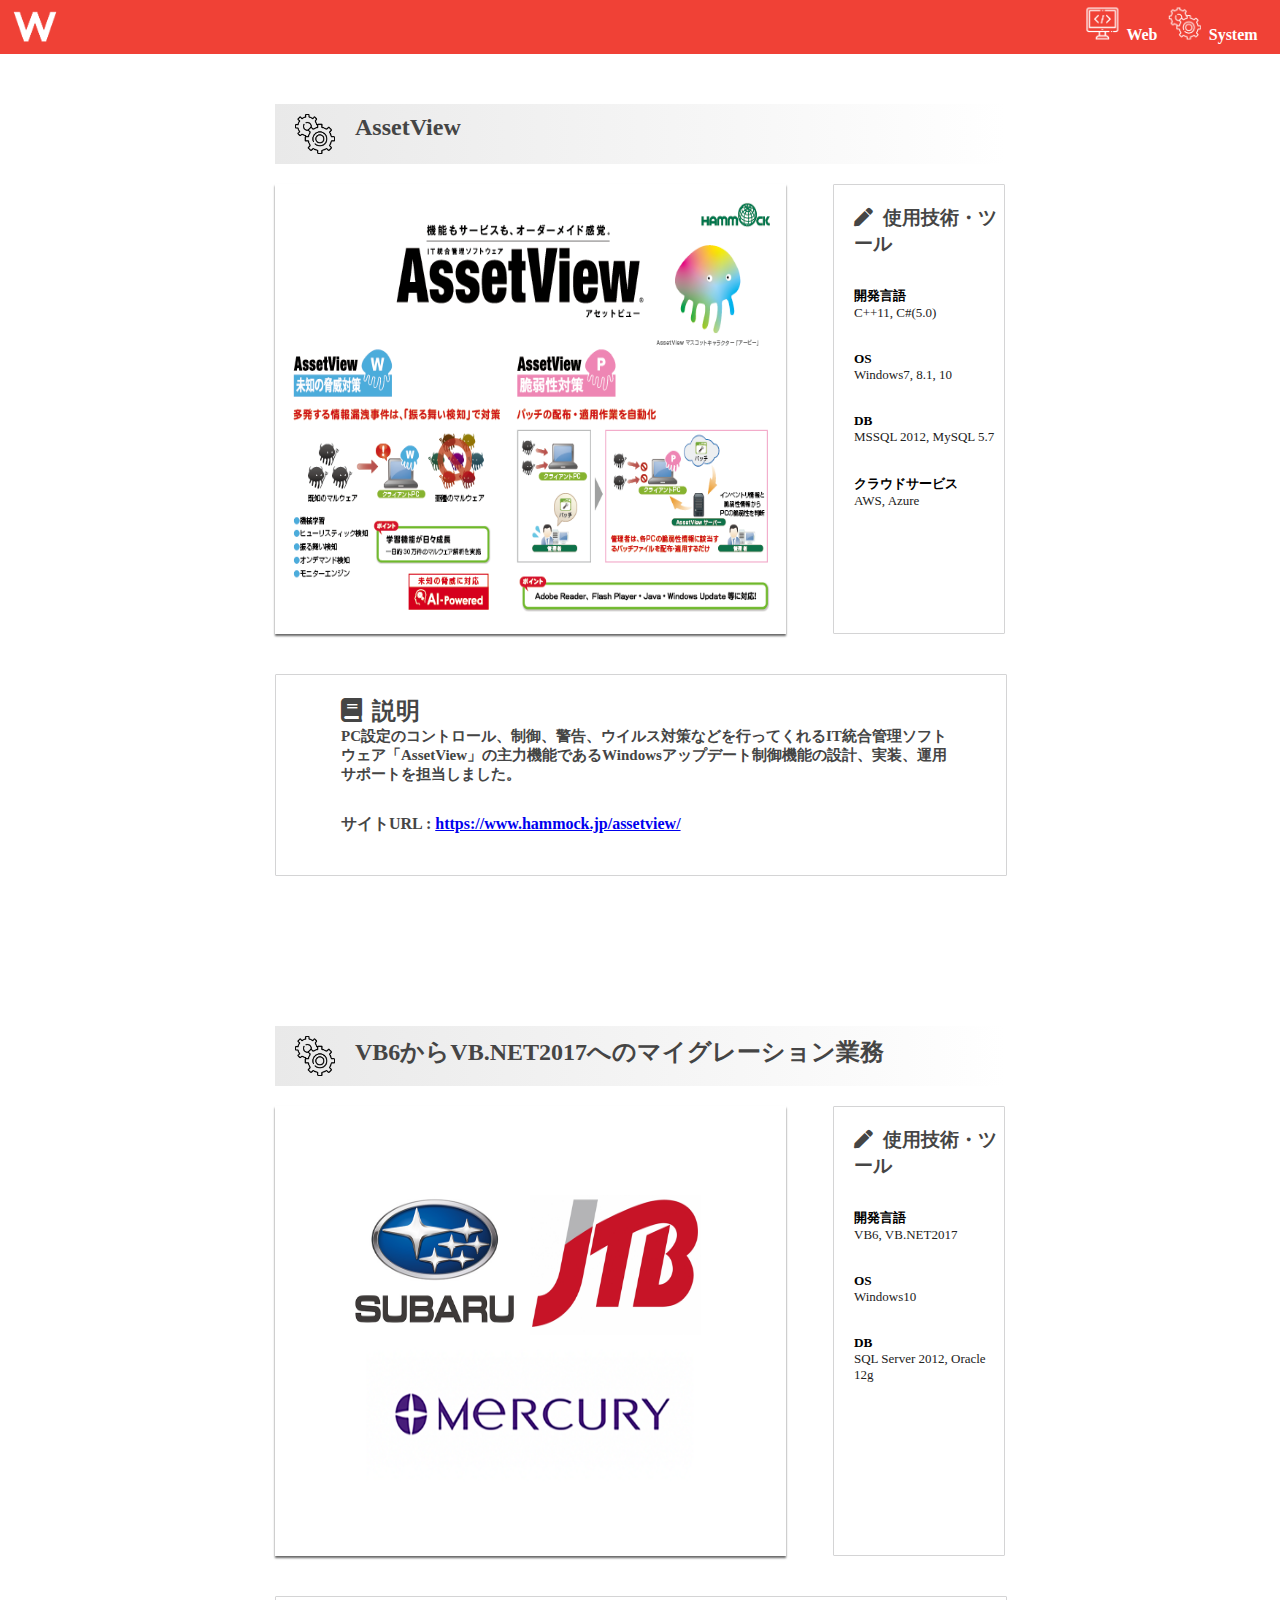
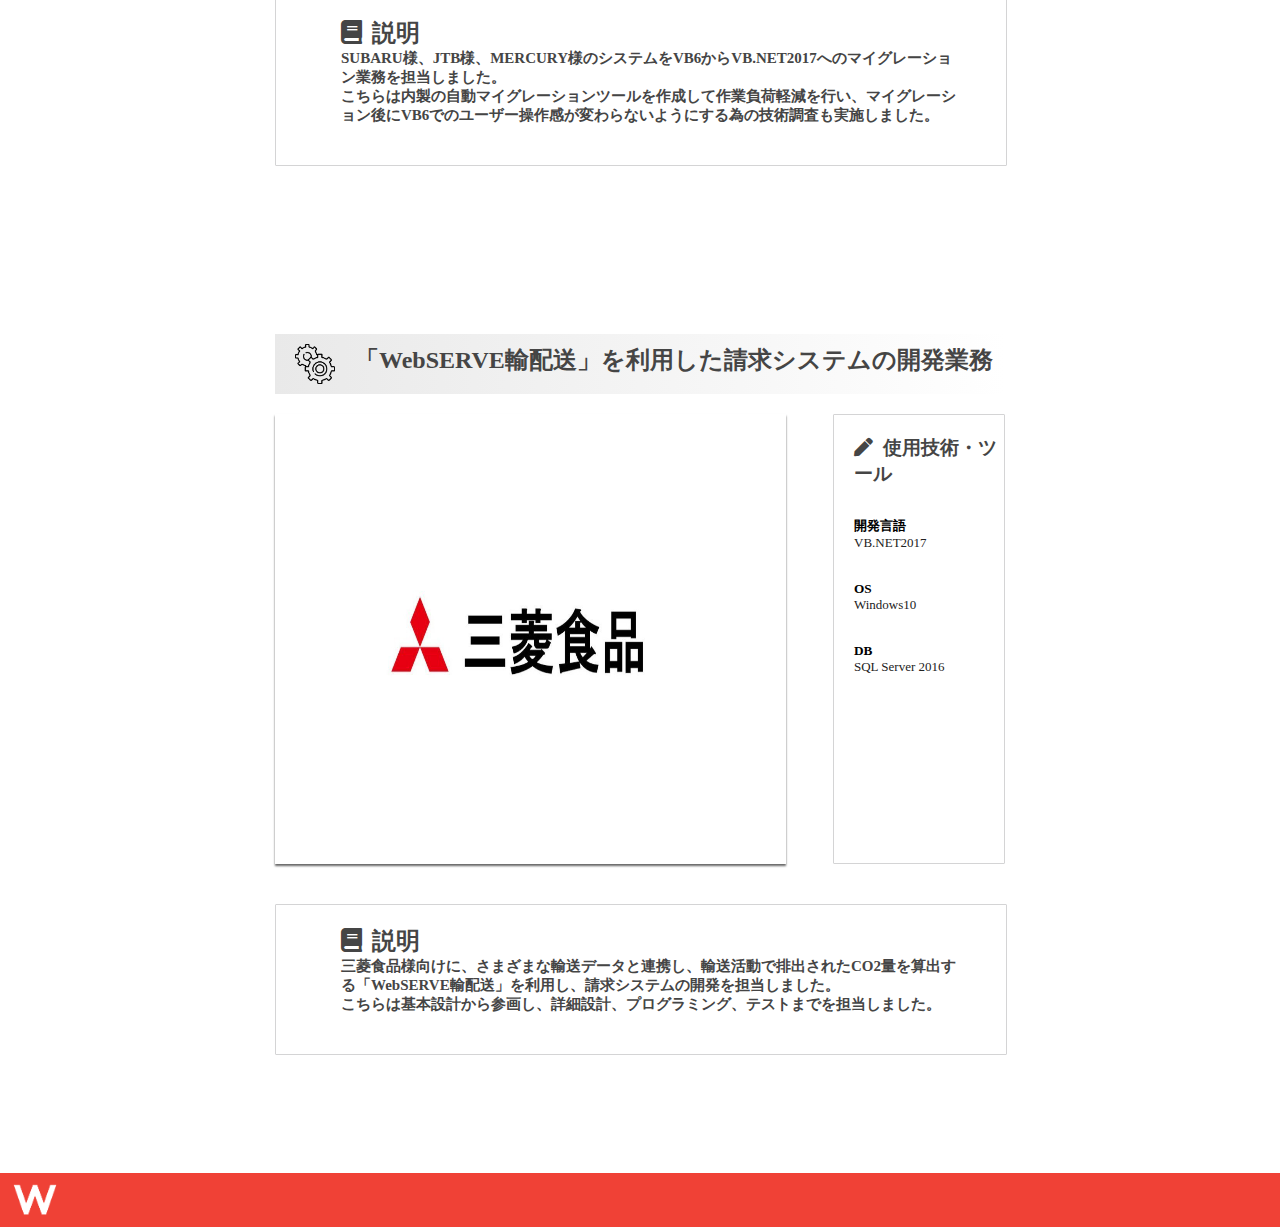
==== commit 5ce20ce0: "footer 修正" ====
--- a/system.html
+++ b/system.html
@@ -210,14 +210,14 @@
       <br />
     </div>
   
-    <div class="ui inverted segment navbar" style="background-color: #F04136">
-      <img src="./img/boundare_logo.png" alt="" class="" />
-      <div class="ui inverted secondary menu" style="margin-top: 3px !important;">
-        <a href="./index.html" class="item logotext web-text" style="text-decoration: none;"></a>
-        <a href="./system.html" class="item logotext web-text" style="text-decoration: none;"></a>
-      </div>
-    </div>
-    </div>
+  </div>
+  <div class="ui inverted segment navbar" style="background-color: #F04136">
+    <img src="./img/willsoar.png" alt="" class="" />
+    <div class="ui inverted secondary menu" style="margin-top: 3px !important;">
+      <a href="./index.html" class="item logotext web-text" style="text-decoration: none;"></a>
+      <a href="./system.html" class="item logotext web-text" style="text-decoration: none;"></a>
+    </div>
+  </div>
 </body>
 
 </html>